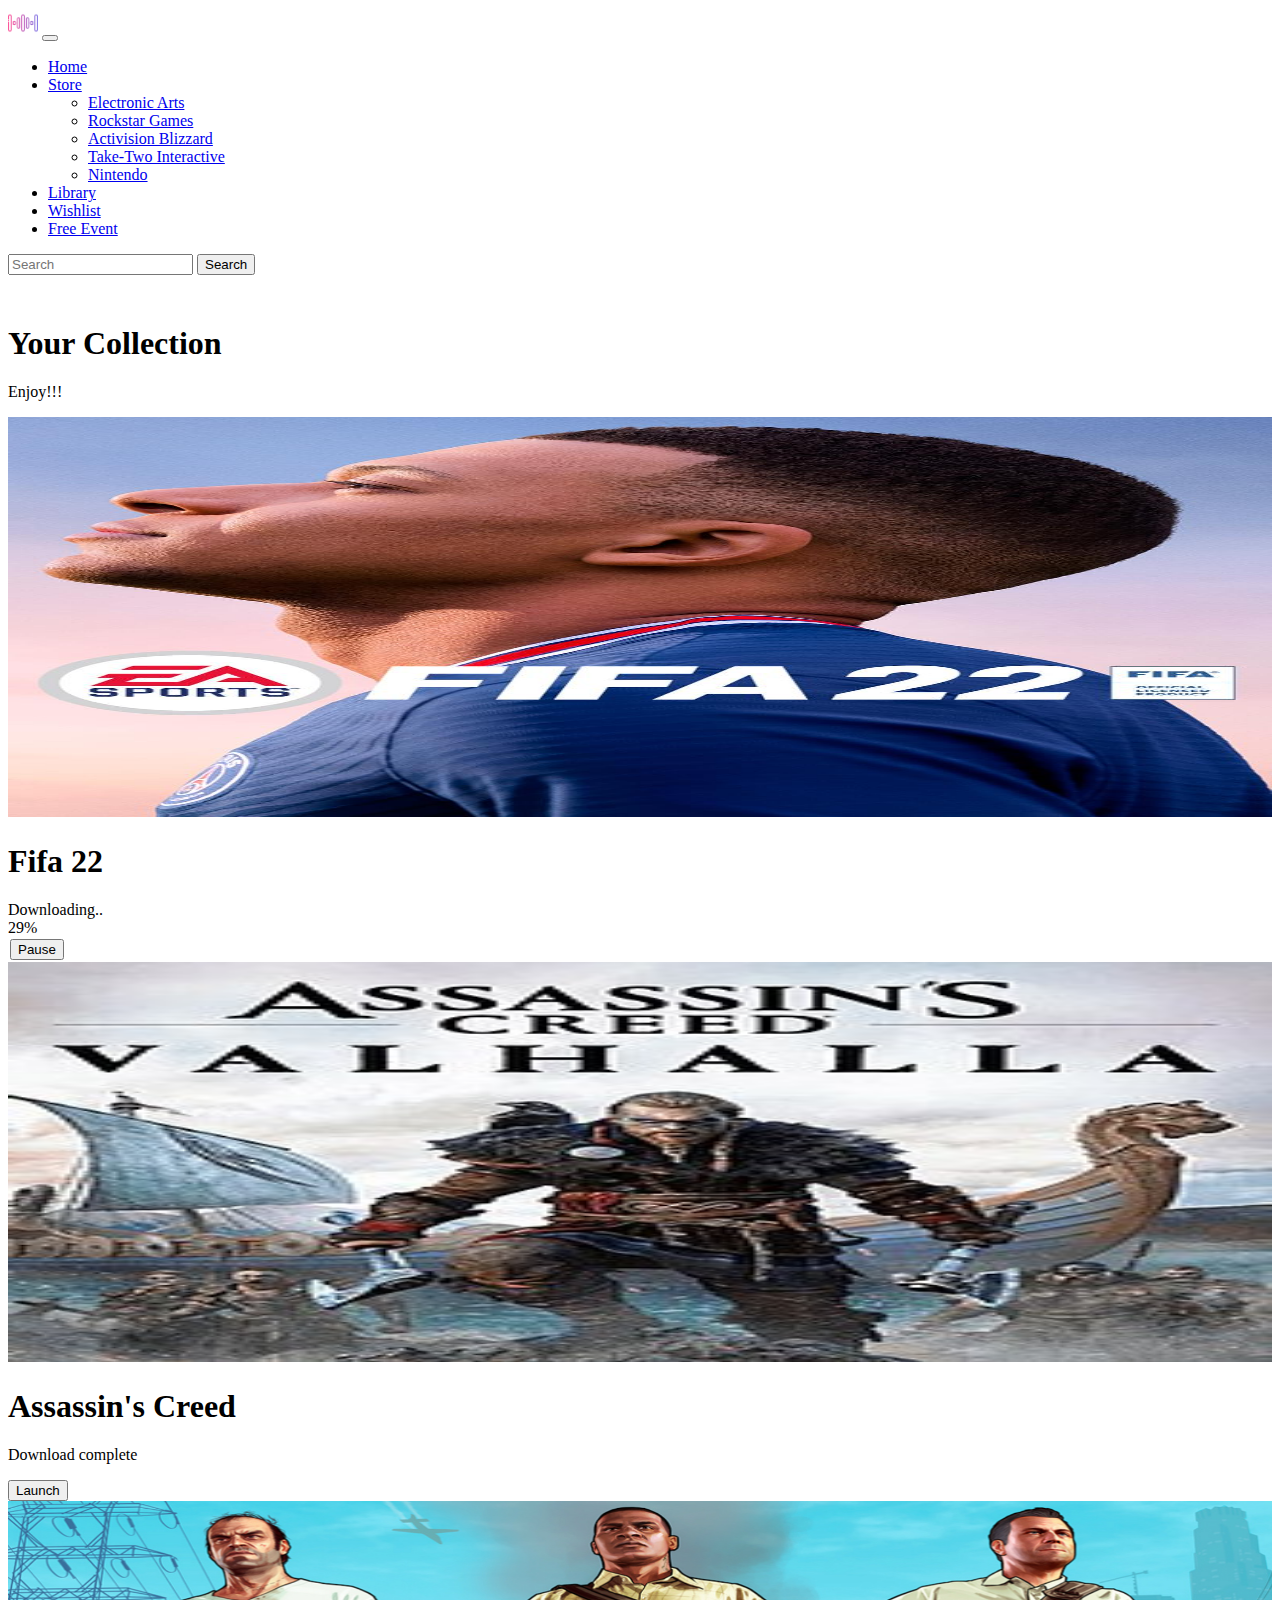
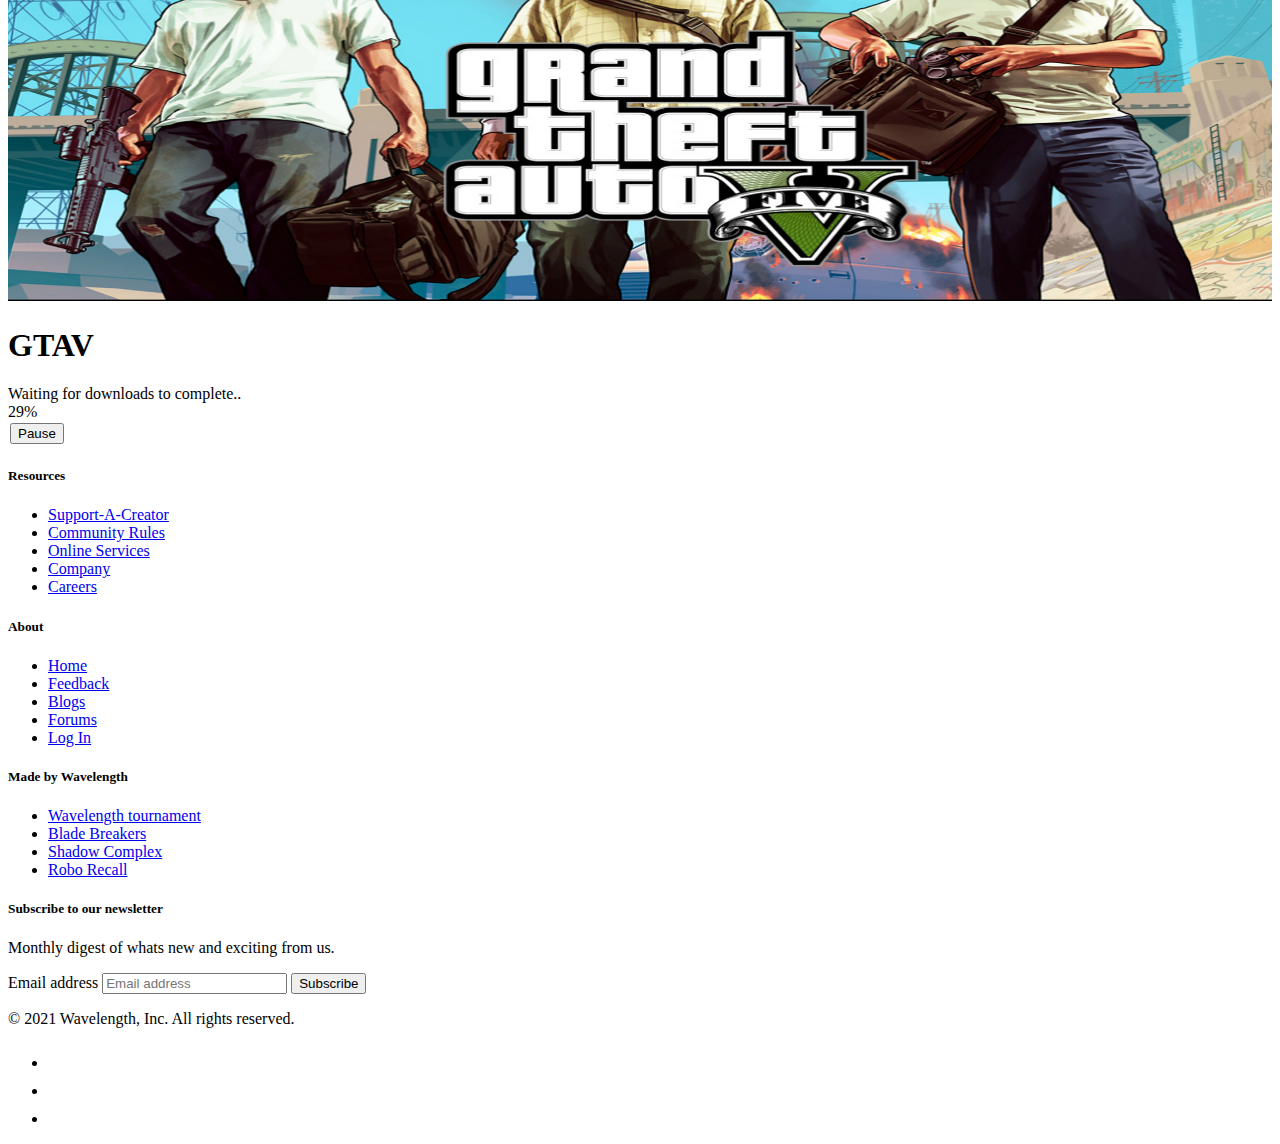
==== library.html @ 24116520 "Add all files" ====
<!DOCTYPE html>
<html lang="en">
  <head>
    <!-- Required meta tags -->
    <meta charset="utf-8" />
    <meta name="viewport" content="width=device-width, initial-scale=1" />

    <!-- Bootstrap CSS -->
    <link
      href="https://cdn.jsdelivr.net/npm/bootstrap@5.1.3/dist/css/bootstrap.min.css"
      rel="stylesheet"
      integrity="sha384-1BmE4kWBq78iYhFldvKuhfTAU6auU8tT94WrHftjDbrCEXSU1oBoqyl2QvZ6jIW3"
      crossorigin="anonymous"
    />

    <title>Wavelength | Get in the game!</title>
  </head>
  <body>
    <nav
      class="navbar navbar-expand-lg fixed-top navbar-dark text-white bg-dark"
    >
      <div class="container-fluid">
        <a class="navbar-brand" href="#"
          ><img
            src="/CSS/Images/radio-waves.png"
            alt="Wave"
            height="30"
            width="30"
        /></a>
        <button
          class="navbar-toggler"
          type="button"
          data-bs-toggle="collapse"
          data-bs-target="#navbarSupportedContent"
          aria-controls="navbarSupportedContent"
          aria-expanded="false"
          aria-label="Toggle navigation"
        >
          <span class="navbar-toggler-icon"></span>
        </button>
        <div class="collapse navbar-collapse" id="navbarSupportedContent">
          <ul class="navbar-nav me-auto mb-2 mb-lg-0">
            <li class="nav-item">
              <a class="nav-link" aria-current="page" href="/home.html">Home</a>
            </li>
            <li class="nav-item dropdown">
              <a
                class="nav-link dropdown-toggle"
                href="#"
                id="navbarDropdown"
                role="button"
                data-bs-toggle="dropdown"
                aria-expanded="false"
              >
                Store
              </a>
              <ul class="dropdown-menu" aria-labelledby="navbarDropdown">
                <li>
                  <a class="dropdown-item" href="/electronicArts.html"
                    >Electronic Arts</a
                  >
                </li>
                <li><a class="dropdown-item" href="#">Rockstar Games</a></li>
                <li>
                  <a class="dropdown-item" href="#">Activision Blizzard</a>
                </li>
                <li>
                  <a class="dropdown-item" href="#">Take-Two Interactive</a>
                </li>
                <li><a class="dropdown-item" href="#">Nintendo</a></li>
                <!-- <li><hr class="dropdown-divider"></li> -->
              </ul>
            </li>
            <li class="nav-item">
              <a class="nav-link active" href="/library.html">Library</a>
            </li>
            <li class="nav-item">
              <a class="nav-link" href="/wishlist.html">Wishlist</a>
            </li>
            <li class="nav-item">
              <a class="nav-link" href="#">Free Event</a>
            </li>
          </ul>
          <form class="d-flex">
            <input
              class="form-control me-2"
              type="search"
              placeholder="Search"
              aria-label="Search"
            />
            <button class="btn text-white btn-primary" type="submit">
              Search
            </button>
          </form>
        </div>
      </div>
    </nav>

    <main class="bg-dark text-primary">
      <section class="py-3 text-center container">
        <div class="row py-lg-3">
          <div class="col-lg-6 col-md-8 mx-auto">
            <h1 class="fw-light" style="margin-top: 50px;">Your Collection</h1>
            <p class="lead text-muted">
              Enjoy!!!
            </p>
          </div>
        </div>
      </section>

      <div class="album py-5 text-dark" >
        <div class="container">
          <div class="row row-cols-1 row-cols-sm-2 row-cols-md-3 g-3">
            <div class="col">
              <div class="card shadow-sm">
                <img src="/CSS/Images/thumb1Fifa.jpg" alt="" width="100%"
                height="400">

                <div class="card-body">
                  <p class="card-text text-center">
                    <h1>Fifa 22</h1>
                  </p>
                  Downloading..
                  <div class="progress">
                    <div class="progress-bar progress-bar-striped progress-bar-animated" role="progressbar" aria-valuenow="29" aria-valuemin="0" aria-valuemax="100" style="width: 29%">29%</div>
                  </div>
                  <button type="button" class="btn btn-primary btn-sm" style="margin: 2px;">Pause</button>
                </div>
              </div>
            </div>

            <div class="col">
              <div class="card shadow-sm">
                <img src="/CSS/Images/thumb3ACValhalla.jpg" alt="" width="100%"
                height="400">

                <div class="card-body">
                  <p class="card-text">
                    <h1>Assassin's Creed</h1>
                  <p style="margin-top: 20px;">Download complete</p>
                  </p>
                  <button type="button" class="btn btn-success btn-sm">Launch</button>
                </div>
              </div>
            </div>
            <div class="col">
              <div class="card shadow-sm">
                <img src="/CSS/Images/thumb2gta-5.jpg" alt="" width="100%"
                height="400">

                <div class="card-body">
                  <p class="card-text">
                    <h1>GTAV</h1>
                  </p>
                  Waiting for downloads to complete..
                  <div class="progress">
                    <div class="progress-bar progress-bar-striped progress-bar-animated" role="progressbar" aria-valuenow="0" aria-valuemin="0" aria-valuemax="100" style="width: 0%">29%</div>
                  </div>
                  <button type="button" class="btn btn-primary btn-sm" style="margin: 2px;">Pause</button>
                </div>
              </div>
            </div>
          </div>
        </div>
      </div>
    </main>

    <!-- <br> -->
    <!-- <hr class="dropdown-divider"> -->

    

    <div class="container">
      <footer class="py-5">
        <div class="row">
          <div class="col-2">
            <h5>Resources</h5>
            <ul class="nav flex-column">
              <li class="nav-item mb-2"><a href="#" class="nav-link p-0 text-muted">Support-A-Creator</a></li>
              <li class="nav-item mb-2"><a href="#" class="nav-link p-0 text-muted">Community Rules</a></li>
              <li class="nav-item mb-2"><a href="#" class="nav-link p-0 text-muted">Online Services</a></li>
              <li class="nav-item mb-2"><a href="#" class="nav-link p-0 text-muted">Company</a></li>
              <li class="nav-item mb-2"><a href="#" class="nav-link p-0 text-muted">Careers</a></li>
            </ul>
          </div>

          <div class="col-2">
            <h5>About</h5>
            <ul class="nav flex-column">
              <li class="nav-item mb-2"><a href="/home.html" class="nav-link p-0 text-muted">Home</a></li>
              <li class="nav-item mb-2"><a href="/feedback.html" class="nav-link p-0 text-muted">Feedback</a></li>
              <li class="nav-item mb-2"><a href="#" class="nav-link p-0 text-muted">Blogs</a></li>
              <li class="nav-item mb-2"><a href="#" class="nav-link p-0 text-muted">Forums</a></li>
              <li class="nav-item mb-2"><a href="/login.html" class="nav-link p-0 text-muted">Log In</a></li>
            </ul>
          </div>
    
          
    
          <div class="col-2">
            <h5>Made by Wavelength</h5>
            <ul class="nav flex-column">
              <li class="nav-item mb-2"><a href="#" class="nav-link p-0 text-muted">Wavelength tournament</a></li>
              <li class="nav-item mb-2"><a href="#" class="nav-link p-0 text-muted">Blade Breakers</a></li>
              <li class="nav-item mb-2"><a href="#" class="nav-link p-0 text-muted">Shadow Complex</a></li>
              <li class="nav-item mb-2"><a href="#" class="nav-link p-0 text-muted">Robo Recall</a></li>
              <!-- <li class="nav-item mb-2"><a href="#" class="nav-link p-0 text-muted">About</a></li> -->
            </ul>
          </div>
    
          <div class="col-4 offset-1">
            <form>
              <h5>Subscribe to our newsletter</h5>
              <p>Monthly digest of whats new and exciting from us.</p>
              <div class="d-flex w-100 gap-2">
                <label for="newsletter1" class="visually-hidden">Email address</label>
                <input id="newsletter1" type="text" class="form-control" placeholder="Email address">
                <button class="btn btn-primary" onclick="wishlistAlert()">
                  Subscribe
                </button>
                <script>
                  function wishlistAlert() {
                    alert(
                      "Thanks for subscibing to our newsletter."
                    );
                  }
                </script>
              </div>
            </form>
          </div>
        </div>
    
        <div class="d-flex justify-content-between py-4 my-4 border-top">
          <p>© 2021 Wavelength, Inc. All rights reserved.</p>
          <ul class="list-unstyled d-flex">
            <li class="ms-3"><a class="link-dark" href="#"><svg class="bi" width="24" height="24"><use xlink:href="#twitter"></use></svg></a></li>
            <li class="ms-3"><a class="link-dark" href="#"><svg class="bi" width="24" height="24"><use xlink:href="#instagram"></use></svg></a></li>
            <li class="ms-3"><a class="link-dark" href="#"><svg class="bi" width="24" height="24"><use xlink:href="#facebook"></use></svg></a></li>
          </ul>
        </div>
      </footer>
    </div>
    <!-- Optional JavaScript; choose one of the two! -->

    <!-- Option 1: Bootstrap Bundle with Popper -->
    <script
      src="https://cdn.jsdelivr.net/npm/bootstrap@5.1.3/dist/js/bootstrap.bundle.min.js"
      integrity="sha384-ka7Sk0Gln4gmtz2MlQnikT1wXgYsOg+OMhuP+IlRH9sENBO0LRn5q+8nbTov4+1p"
      crossorigin="anonymous"
    ></script>

    <!-- Option 2: Separate Popper and Bootstrap JS -->
    <!--
    <script src="https://cdn.jsdelivr.net/npm/@popperjs/core@2.10.2/dist/umd/popper.min.js" integrity="sha384-7+zCNj/IqJ95wo16oMtfsKbZ9ccEh31eOz1HGyDuCQ6wgnyJNSYdrPa03rtR1zdB" crossorigin="anonymous"></script>
    <script src="https://cdn.jsdelivr.net/npm/bootstrap@5.1.3/dist/js/bootstrap.min.js" integrity="sha384-QJHtvGhmr9XOIpI6YVutG+2QOK9T+ZnN4kzFN1RtK3zEFEIsxhlmWl5/YESvpZ13" crossorigin="anonymous"></script>
    -->
  </body>
</html>
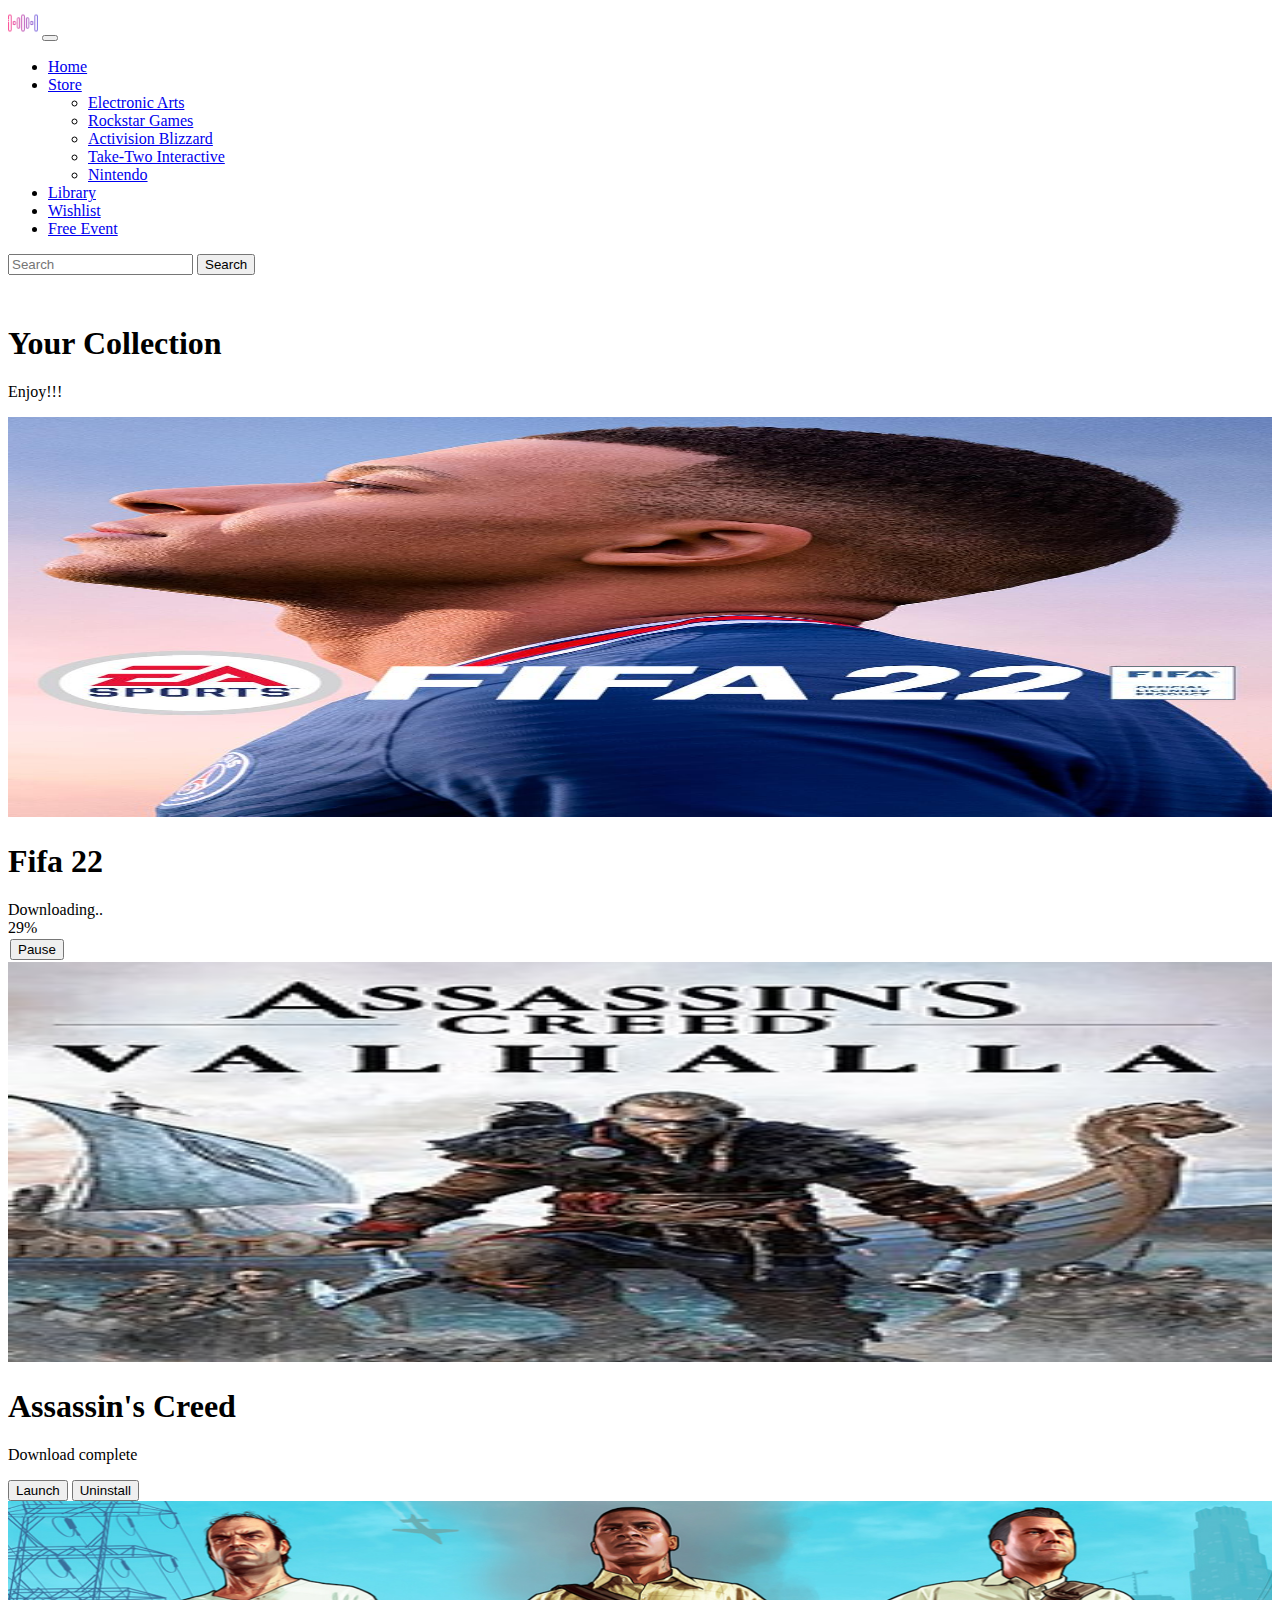
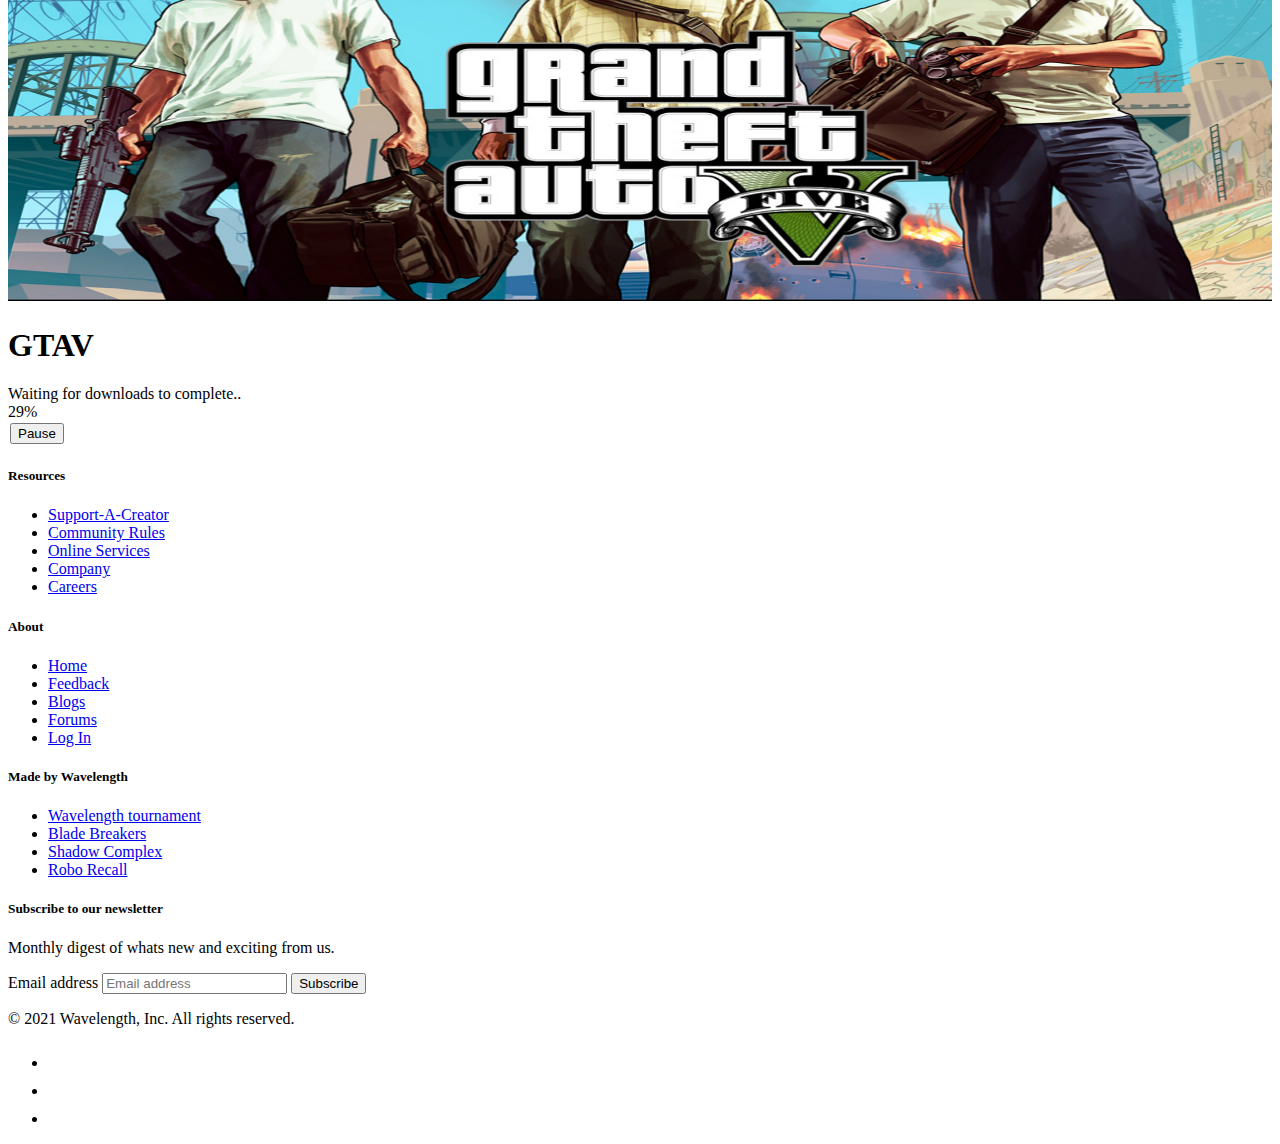
==== commit f9c7a5c5: "modify library.html" ====
--- a/library.html
+++ b/library.html
@@ -140,6 +140,7 @@
                   <p style="margin-top: 20px;">Download complete</p>
                   </p>
                   <button type="button" class="btn btn-success btn-sm">Launch</button>
+                  <button type="button" class="btn btn-danger btn-sm">Uninstall</button>
                 </div>
               </div>
             </div>
@@ -255,4 +256,4 @@
     <script src="https://cdn.jsdelivr.net/npm/bootstrap@5.1.3/dist/js/bootstrap.min.js" integrity="sha384-QJHtvGhmr9XOIpI6YVutG+2QOK9T+ZnN4kzFN1RtK3zEFEIsxhlmWl5/YESvpZ13" crossorigin="anonymous"></script>
     -->
   </body>
-</html>+</html>
